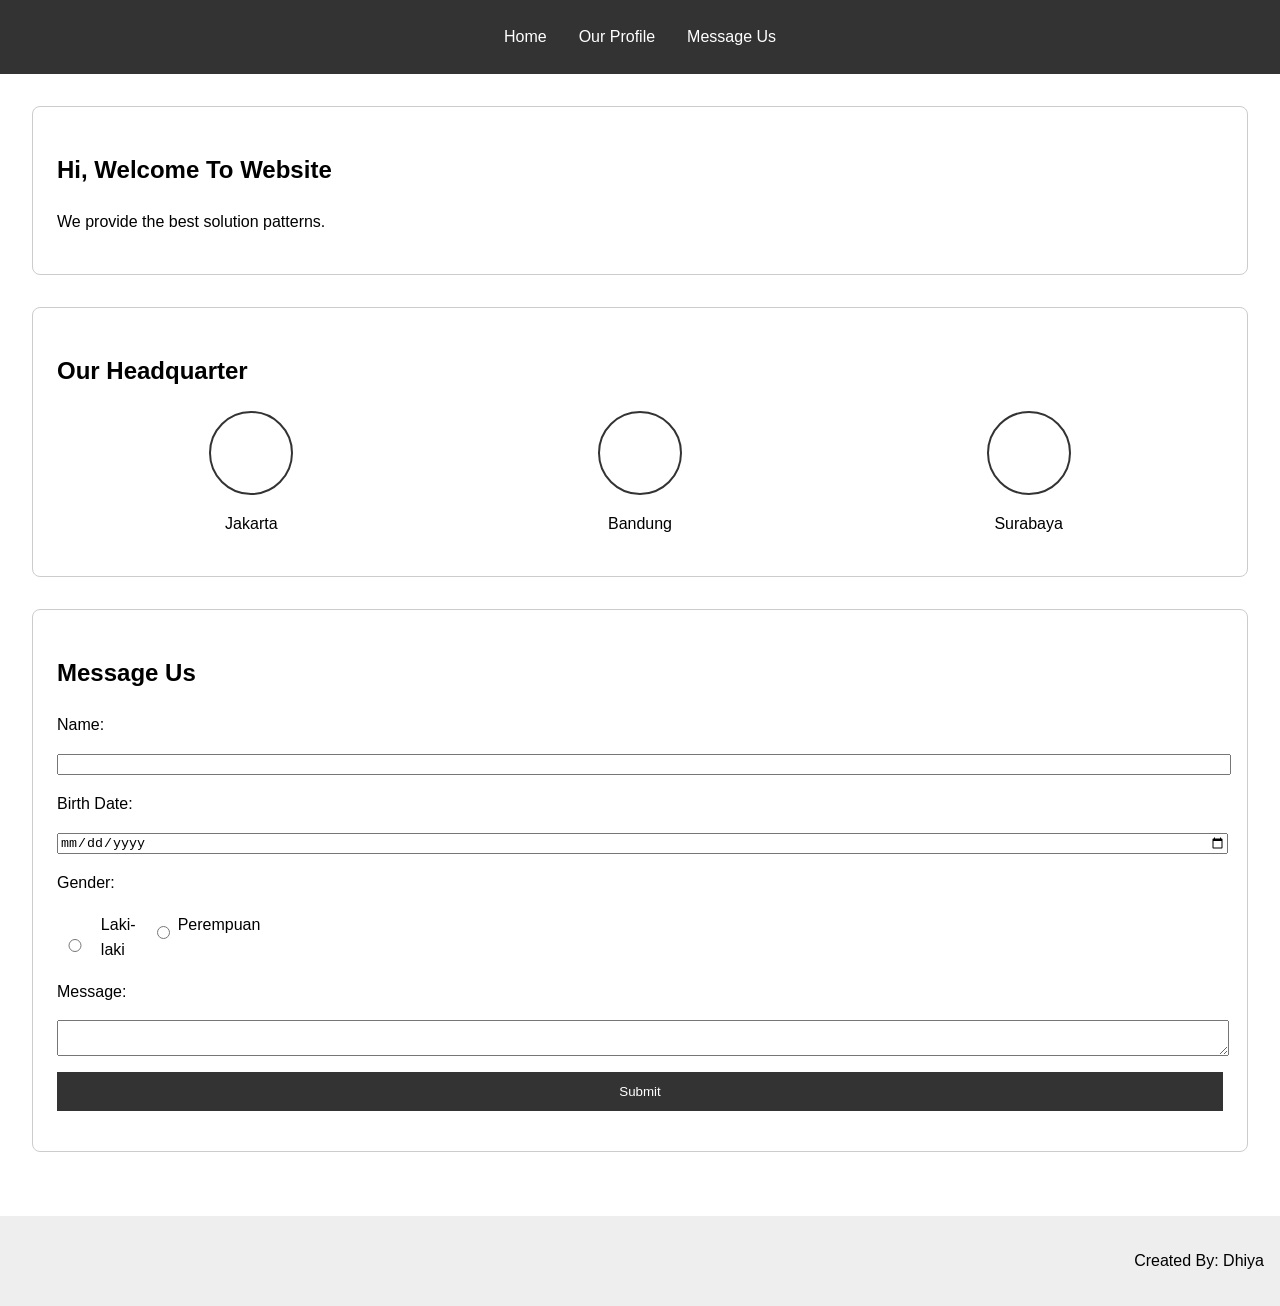
==== index.html @ 2ee59a2a "Tugas pertama RevoU" ====
<!DOCTYPE html>
<html lang="id">
<head>
    <meta charset="UTF-8">
    <meta name="viewport" content="width=device-width, initial-scale=1.0">
    <title>Hi, Welcome</title>
    <link rel="stylesheet" href="css/style.css">
</head>
<body>
    <header>
        <nav>
            <ul>
                <li><a href="index.html">Home</a></li>
                <li><a href="profile.html">Our Profile</a></li>
                <li><a href="#">Message Us</a></li>
            </ul>
        </nav>
    </header>

    <main>
        <section class="welcome-section">
            <h1 id="welcomeMessage">Hi, Welcome To Website</h1>
            <p>We provide the best solution patterns.</p>
        </section>

        <section class="headquarter-section">
            <h2>Our Headquarter</h2>
            <div class="headquarter-list">
                <div class="headquarter-item">
                    <div class="circle"></div>
                    <p>Jakarta</p>
                </div>
                <div class="headquarter-item">
                    <div class="circle"></div>
                    <p>Bandung</p>
                </div>
                <div class="headquarter-item">
                    <div class="circle"></div>
                    <p>Surabaya</p>
                </div>
            </div>
        </section>

        <section class="message-section">
            <h2>Message Us</h2>
            <form id="messageForm">
                <label for="name">Name:</label>
                <input type="text" id="name" name="name" required>

                <label for="birthdate">Birth Date:</label>
                <input type="date" id="birthdate" name="birthdate" required>

                <p>Gender:</p>
                <div class="gender-group">
                    <div class="form-check">
                        <input class="form-check-input" type="radio" name="gender" id="male" value="Laki-laki" required>
                        <label class="form-check-label" for="male">Laki-laki</label>
                    </div>
                    <div class="form-check">
                        <input class="form-check-input" type="radio" name="gender" id="female" value="Perempuan">
                        <label class="form-check-label" for="female">Perempuan</label>
                    </div>
                </div>

                <label for="message">Message:</label>
                <textarea id="message" name="message" required></textarea>

                <button type="submit">Submit</button>
            </form>
            <div id="formDataDisplay"></div>
        </section>
    </main>

    <footer>
        <p>Created By: Dhiya</p>
    </footer>

    <script src="js/script.js"></script>
</body>
</html>
---- css/style.css ----
body {
    font-family: Arial, sans-serif;
    margin: 0;
    padding: 0;
    line-height: 1.6;
}

header {
    background: #333;
    color: #fff;
    padding: 1rem;
}

header nav ul {
    list-style: none;
    padding: 0;
    margin: 0;
    display: flex;
    justify-content: center;
}

header nav ul li a {
    color: #fff;
    text-decoration: none;
    padding: 0.5rem 1rem;
    display: block;
}

main {
    padding: 2rem;
}

.welcome-section, .headquarter-section, .message-section, .photo-banner, .about-us, .vision-mission {
    margin-bottom: 2rem;
    padding: 1.5rem;
    border: 1px solid #ccc;
    border-radius: 8px;
}

.headquarter-list {
    display: flex;
    justify-content: space-around;
    text-align: center;
}

.circle {
    width: 80px;
    height: 80px;
    border: 2px solid #333;
    border-radius: 50%;
    margin: 0 auto 0.5rem;
}

form label, form input, form textarea, form button {
    display: block;
    width: 100%;
    margin-bottom: 1rem;
}

.form-check {
    display: inline-flex; 
    align-items: center;
    gap: 8px; 
}

.gender-group {
    display: flex;
    gap: 20px; 
    align-items: flex-start; 
}

.form-check-input {
    margin: 0;
}

form button {
    background: #333;
    color: #fff;
    padding: 0.75rem;
    border: none;
    cursor: pointer;
}

footer {
    text-align: right;
    padding: 1rem;
    background: #eee;
}
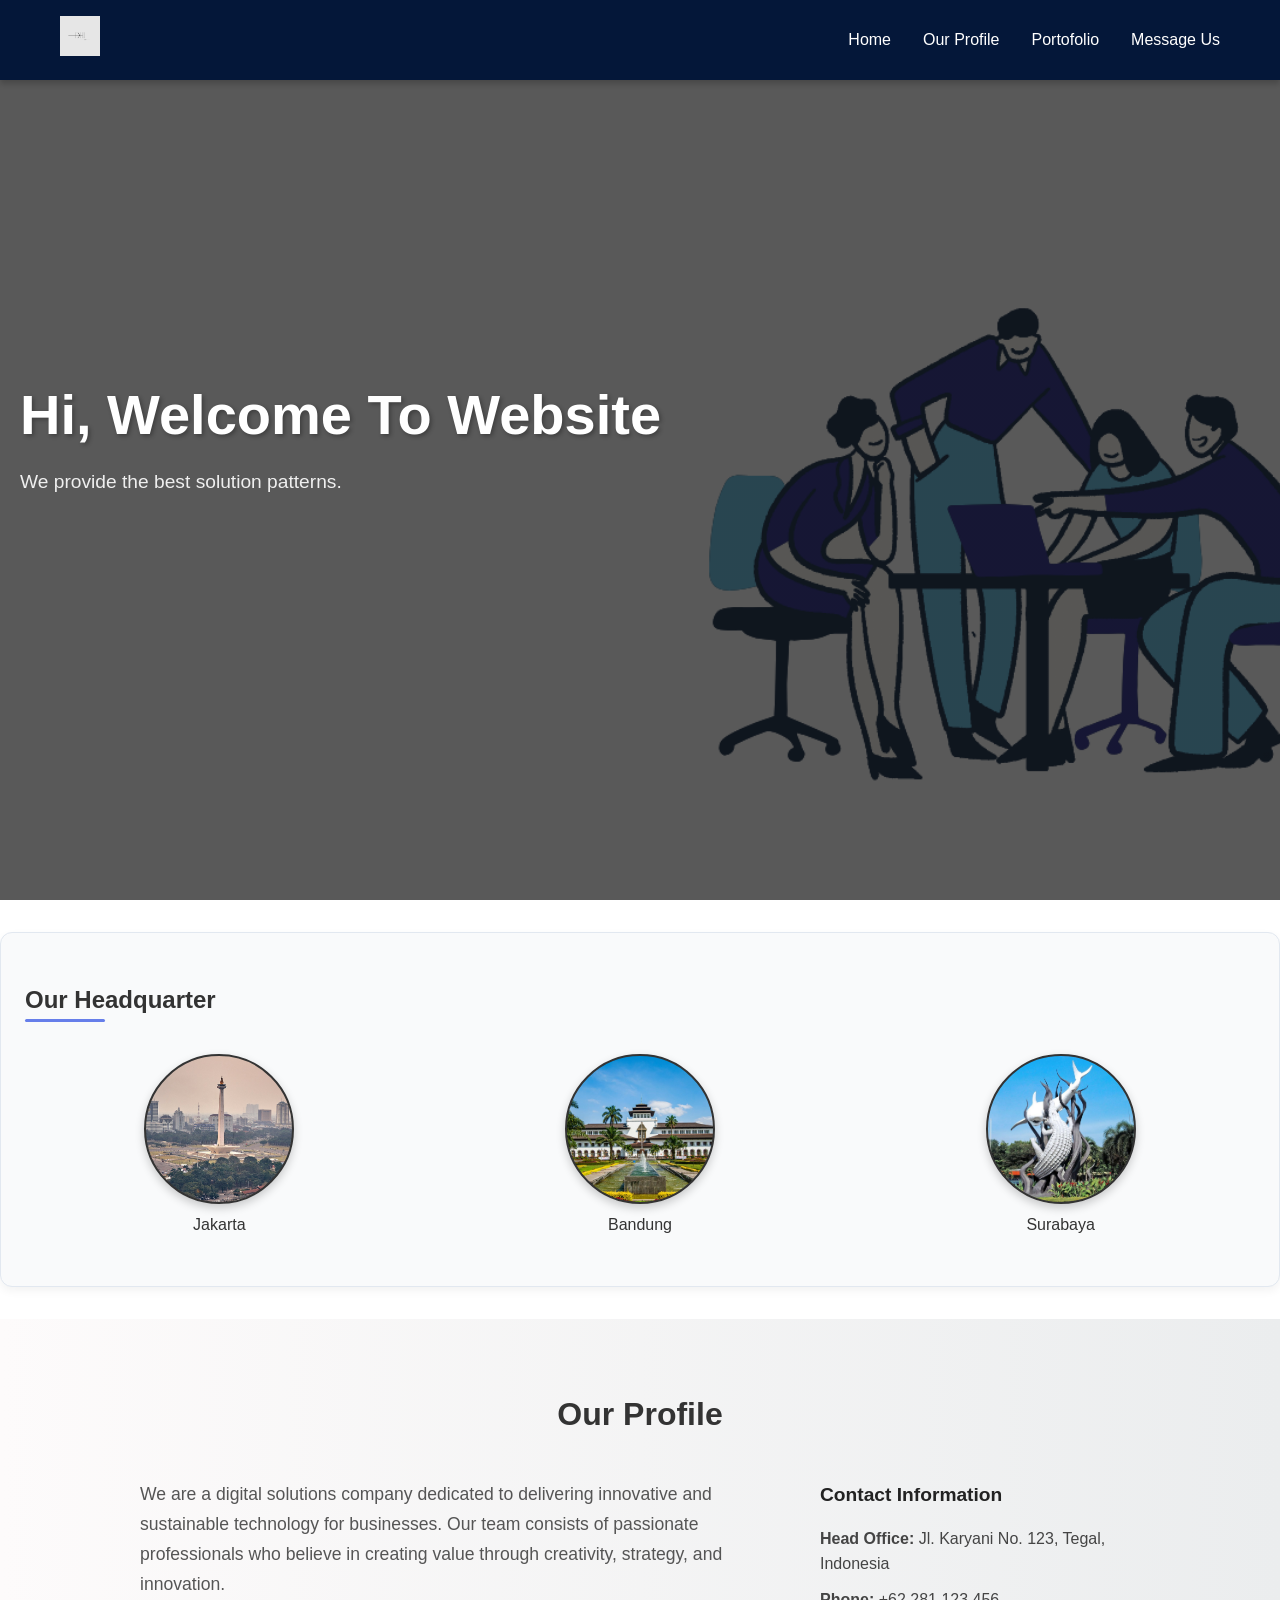
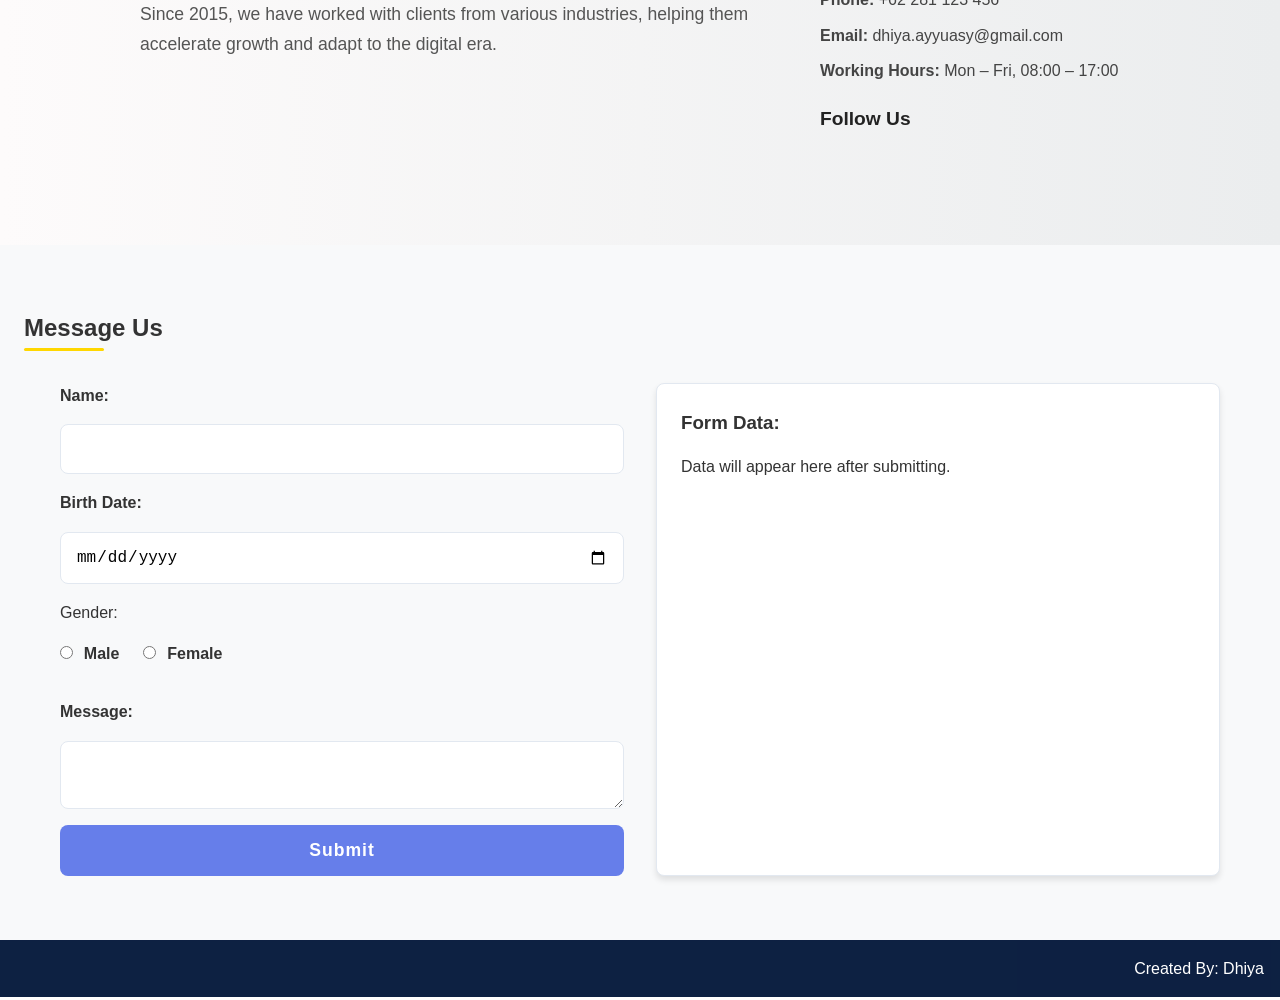
==== commit 776a1fe0: "Latest UI update" ====
--- a/index.html
+++ b/index.html
@@ -7,69 +7,137 @@
     <link rel="stylesheet" href="css/style.css">
 </head>
 <body>
-    <header>
-        <nav>
-            <ul>
+
+    <!-- Navbar -->
+    <nav class="navbar">
+        <div class="nav-container">
+            <div class="nav-logo">
+                <img src="img/logo.png">
+            </div>
+
+            <ul class="nav-menu">
                 <li><a href="index.html">Home</a></li>
-                <li><a href="profile.html">Our Profile</a></li>
+                <li><a href="#profile">Our Profile</a></li>
+                <li><a href="#">Portofolio</a></li>
                 <li><a href="#">Message Us</a></li>
             </ul>
-        </nav>
-    </header>
+        </div>
+    </nav>
 
-    <main>
-        <section class="welcome-section">
+    <!-- Welcome Section -->
+    <section id="welcome" class="welcome">
+        <div class="welcome-overlay"></div>
+        <div class="welcome-content">
             <h1 id="welcomeMessage">Hi, Welcome To Website</h1>
             <p>We provide the best solution patterns.</p>
-        </section>
+        </div>
+    </section>
 
-        <section class="headquarter-section">
-            <h2>Our Headquarter</h2>
-            <div class="headquarter-list">
-                <div class="headquarter-item">
-                    <div class="circle"></div>
-                    <p>Jakarta</p>
+    <!-- Headquarter Section -->
+    <section class="headquarter-section">
+        <h2>Our Headquarter</h2>
+        <div class="headquarter-list">
+            <div class="headquarter-item">
+                <div class="circle jakarta"></div>
+                <p>Jakarta</p>
+            </div>
+            <div class="headquarter-item">
+                <div class="circle bandung"></div>
+                <p>Bandung</p>
+            </div>
+            <div class="headquarter-item">
+                <div class="circle surabaya"></div>
+                <p>Surabaya</p>
+            </div>
+        </div>
+    </section>
+
+    <!-- Our Profile -->
+    <section id="profile" class="profile-section">
+    <div class="container">
+        <h2>Our Profile</h2>
+        <div class="profile-wrapper">
+        
+        <!-- Left: Company Info -->
+        <div class="profile-about">
+            <p>
+            We are a digital solutions company dedicated to delivering innovative 
+            and sustainable technology for businesses. Our team consists of 
+            passionate professionals who believe in creating value through 
+            creativity, strategy, and innovation.
+            </p>
+            <p>
+            Since 2015, we have worked with clients from various industries, 
+            helping them accelerate growth and adapt to the digital era.
+            </p>
+        </div>
+
+        <!-- Right: Contact Info -->
+        <div class="profile-contact">
+            <h3>Contact Information</h3>
+            <ul>
+            <li><strong>Head Office:</strong> Jl. Karyani No. 123, Tegal, Indonesia</li>
+            <li><strong>Phone:</strong> +62 281 123 456</li>
+            <li><strong>Email:</strong> dhiya.ayyuasy@gmail.com</li>
+            <li><strong>Working Hours:</strong> Mon – Fri, 08:00 – 17:00</li>
+            </ul>
+
+            <h3>Follow Us</h3>
+            <div class="social-links">
+            <a href="#"><i class="fab fa-facebook"></i></a>
+            <a href="#"><i class="fab fa-instagram"></i></a>
+            <a href="#"><i class="fab fa-linkedin"></i></a>
+            </div>
+        </div>
+
+        </div>
+    </div>
+    </section>
+
+    <!-- Form Message -->
+    <section id="message" class="message">
+    <h2>Message Us</h2>
+    <div class="container">
+        <div class="message-content">
+        
+        <!-- Kolom kiri: Form -->
+        <div class="message-form">
+            <form id="messageForm">
+            <label for="name">Name:</label>
+            <input type="text" id="name" name="name" required>
+
+            <label for="birthdate">Birth Date:</label>
+            <input type="date" id="birthdate" name="birthdate" required>
+
+            <p>Gender:</p>
+            <div class="gender-group">
+                <div class="form-check">
+                <input class="form-check-input" type="radio" name="gender" id="male" value="Male" required>
+                <label class="form-check-label" for="male">Male</label>
                 </div>
-                <div class="headquarter-item">
-                    <div class="circle"></div>
-                    <p>Bandung</p>
-                </div>
-                <div class="headquarter-item">
-                    <div class="circle"></div>
-                    <p>Surabaya</p>
+                <div class="form-check">
+                <input class="form-check-input" type="radio" name="gender" id="female" value="Female">
+                <label class="form-check-label" for="female">Female</label>
                 </div>
             </div>
-        </section>
 
-        <section class="message-section">
-            <h2>Message Us</h2>
-            <form id="messageForm">
-                <label for="name">Name:</label>
-                <input type="text" id="name" name="name" required>
+            <label for="message">Message:</label>
+            <textarea id="message" name="message" required></textarea>
 
-                <label for="birthdate">Birth Date:</label>
-                <input type="date" id="birthdate" name="birthdate" required>
+            <button type="submit">Submit</button>
+            </form>
+        </div>
 
-                <p>Gender:</p>
-                <div class="gender-group">
-                    <div class="form-check">
-                        <input class="form-check-input" type="radio" name="gender" id="male" value="Laki-laki" required>
-                        <label class="form-check-label" for="male">Laki-laki</label>
-                    </div>
-                    <div class="form-check">
-                        <input class="form-check-input" type="radio" name="gender" id="female" value="Perempuan">
-                        <label class="form-check-label" for="female">Perempuan</label>
-                    </div>
-                </div>
+        <!-- Kolom kanan: Hasil Data -->
+        <div id="formDataDisplay" class="form-result">
+            <h3>Form Data:</h3>
+            <p>Data will appear here after submitting.</p>
+        </div>
 
-                <label for="message">Message:</label>
-                <textarea id="message" name="message" required></textarea>
+        </div>
+    </div>
+    </section>
 
-                <button type="submit">Submit</button>
-            </form>
-            <div id="formDataDisplay"></div>
-        </section>
-    </main>
 
     <footer>
         <p>Created By: Dhiya</p>
--- a/css/style.css
+++ b/css/style.css
@@ -1,88 +1,374 @@
+* {
+  margin: 0;
+  padding: 0;
+  box-sizing: border-box;
+}
+
 body {
-    font-family: Arial, sans-serif;
-    margin: 0;
-    padding: 0;
-    line-height: 1.6;
-}
-
-header {
-    background: #333;
-    color: #fff;
-    padding: 1rem;
-}
-
-header nav ul {
-    list-style: none;
-    padding: 0;
-    margin: 0;
-    display: flex;
-    justify-content: center;
-}
-
-header nav ul li a {
-    color: #fff;
-    text-decoration: none;
-    padding: 0.5rem 1rem;
-    display: block;
-}
-
-main {
-    padding: 2rem;
-}
-
-.welcome-section, .headquarter-section, .message-section, .photo-banner, .about-us, .vision-mission {
-    margin-bottom: 2rem;
-    padding: 1.5rem;
-    border: 1px solid #ccc;
-    border-radius: 8px;
+  font-family: 'Arial', sans-serif;
+  line-height: 1.6;
+  color: #333;
+  background-color: #fff;
+}
+
+.container {
+  max-width: 1200px;
+  margin: 0 auto;
+  padding: 0 20px;
+}
+
+/* Navbar */
+.navbar {
+  position: fixed;
+  top: 0;
+  width: 100%;
+  background: rgba(0, 21, 56, 0.95);
+  backdrop-filter: blur(10px);
+  z-index: 1000;
+  padding: 1rem 0;
+  box-shadow: 0 4px 6px rgba(0,0,0,0.2);
+}
+
+.nav-container {
+  max-width: 1200px;
+  margin: 0 auto;
+  padding: 0 20px;
+  display: flex;
+  justify-content: space-between;
+  align-items: center;
+}
+
+.nav-logo img {
+  height: 40px;
+  transition: transform 0.3s ease;
+}
+
+.nav-logo img:hover {
+  transform: scale(1.1);
+}
+
+.nav-menu {
+  display: flex;
+  list-style: none;
+  gap: 2rem;
+}
+
+.nav-menu a {
+  color: white;
+  text-decoration: none;
+  font-weight: 500;
+  position: relative;
+  transition: color 0.3s ease;
+}
+
+.nav-menu a::after {
+  content: '';
+  position: absolute;
+  left: 0;
+  bottom: -5px;
+  width: 0;
+  height: 2px;
+  background: #ffd700;
+  transition: width 0.3s ease;
+}
+
+.nav-menu a:hover {
+  color: #ffd700;
+}
+
+.nav-menu a:hover::after {
+  width: 100%;
+}
+
+/* Welcome */
+.welcome {
+  height: 100vh;
+  background: linear-gradient(rgba(0,0,0,0.5), rgba(0,0,0,0.5)),
+              url('../img/welcome.png') no-repeat center center/cover;
+  display: flex;
+  align-items: center;
+  text-align: left;
+  color: white;
+  position: relative;
+  margin-bottom: 2rem;
+  overflow: hidden;
+}
+
+.welcome-overlay {
+  position: absolute;
+  inset: 0;
+  background: rgba(0,0,0,0.3);
+}
+
+.welcome-content {
+  position: relative;
+  z-index: 2;
+  max-width: 800px;
+  padding: 0 20px;
+  animation: fadeInUp 1.5s ease forwards;
+}
+
+.welcome-content h1 {
+  font-size: 3.5rem;
+  font-weight: bold;
+  margin-bottom: 0.5rem;
+  text-shadow: 2px 2px 4px rgba(0,0,0,0.3);
+}
+
+.welcome-content h2 {
+  font-size: 2rem;
+  font-weight: 300;
+  margin-bottom: 1.5rem;
+  color: #ffd700;
+}
+
+.welcome-content p {
+  font-size: 1.2rem;
+  margin-bottom: 2rem;
+  opacity: 0.9;
+}
+
+@keyframes fadeInUp {
+  from { opacity: 0; transform: translateY(30px); }
+  to   { opacity: 1; transform: translateY(0); }
+}
+
+/* headquarter */
+.headquarter-section {
+  margin-bottom: 2rem;
+  padding: 3rem 1.5rem;
+  border: 1px solid #e2e8f0;
+  border-radius: 12px;
+  background: #f9fafb;
+  box-shadow: 0 4px 10px rgba(0,0,0,0.05);
+}
+
+.headquarter-section h2 {
+  text-align: left;   /* sebelumnya center */
+  margin-bottom: 1rem;
+}
+
+.headquarter-section h2::after {
+  content: '';
+  display: block;
+  width: 80px;
+  height: 3px;
+  background: #667eea;
+  margin: 0;
+  border-radius: 5px;
 }
 
 .headquarter-list {
-    display: flex;
-    justify-content: space-around;
-    text-align: center;
+  display: flex;
+  justify-content: space-around;
+  text-align: center;
+  margin-top: 2rem;
+  flex-wrap: wrap;
+  gap: 2rem;
 }
 
 .circle {
-    width: 80px;
-    height: 80px;
-    border: 2px solid #333;
-    border-radius: 50%;
-    margin: 0 auto 0.5rem;
-}
-
-form label, form input, form textarea, form button {
-    display: block;
-    width: 100%;
-    margin-bottom: 1rem;
-}
-
-.form-check {
-    display: inline-flex; 
-    align-items: center;
-    gap: 8px; 
+  width: 150px;
+  height: 150px;
+  border-radius: 50%;
+  background-size: cover;
+  background-position: center;
+  border: 2px solid #333;
+  margin: 0 auto 0.5rem;
+  box-shadow: 0 4px 10px rgba(0,0,0,0.2);
+  transition: transform 0.3s ease;
+}
+
+.circle:hover {
+  transform: scale(1.1);
+}
+
+.jakarta { background-image: url('../img/Jakarta.jpg'); }
+.bandung { background-image: url('../img/bandung.jpg'); }
+.surabaya { background-image: url('../img/surabaya.jpg'); }
+
+/* Message */
+.message {
+  padding: 4rem 1.5rem;
+  background: #f8f9fa;
+}
+
+.message h2 {
+  text-align: left;
+  margin-bottom: 1rem;
+}
+
+.message h2::after {
+  content: '';
+  display: block;
+  width: 80px;
+  height: 3px;
+  background: #ffd700;
+  margin: 0;
+  border-radius: 5px;
+}
+
+.message-content {
+  display: grid;
+  grid-template-columns: 1fr 1fr;
+  gap: 2rem;
+  margin-top: 2rem;
+}
+
+.form-result {
+  background: #fff;
+  border: 1px solid #e2e8f0;
+  border-radius: 8px;
+  padding: 1.5rem;
+  box-shadow: 0 4px 6px rgba(0,0,0,0.1);
+}
+
+.form-result h3 {
+  margin-bottom: 1rem;
+  color: #333;
+}
+
+.message-item {
+  margin-bottom: 2rem;
+}
+
+.message-item h4 {
+  color: #4a5568;
+  font-size: 1.2rem;
+  margin-bottom: 0.5rem;
+}
+
+.message-item p {
+  color: #666;
+  font-size: 1.1rem;
+}
+
+.message-form form {
+  display: flex;
+  flex-direction: column;
+  gap: 1rem;
+}
+
+.message-form label {
+  font-weight: bold;
+  color: #333;
+}
+
+.message-form input,
+.message-form textarea {
+  padding: 15px;
+  border: 1px solid #e2e8f0;
+  border-radius: 8px;
+  font-size: 1rem;
+  transition: border-color 0.3s ease, box-shadow 0.3s ease;
+}
+
+.message-form input:focus,
+.message-form textarea:focus {
+  outline: none;
+  border-color: #667eea;
+  box-shadow: 0 0 5px rgba(102,126,234,0.4);
 }
 
 .gender-group {
-    display: flex;
-    gap: 20px; 
-    align-items: flex-start; 
+  display: flex;
+  gap: 1.5rem;
+  margin-bottom: 1rem;
+  align-items: center;
 }
 
 .form-check-input {
-    margin: 0;
-}
-
-form button {
-    background: #333;
-    color: #fff;
-    padding: 0.75rem;
-    border: none;
-    cursor: pointer;
+  margin-right: 0.4rem;
+}
+
+.message-form button {
+  background: #667eea;
+  color: white;
+  padding: 15px;
+  border: none;
+  border-radius: 8px;
+  font-size: 1.1rem;
+  cursor: pointer;
+  font-weight: bold;
+  letter-spacing: 1px;
+  transition: background 0.3s ease, transform 0.1s ease;
+}
+
+.message-form button:hover {
+  background: #5a67d8;
+}
+
+.message-form button:active {
+  transform: scale(0.98);
+}
+
+/* Profile */
+.profile-section {
+  padding: 70px 20px;
+  background: linear-gradient(to right, #fdfbfb, #ebedee);
+}
+
+.profile-section h2 {
+  text-align: center;
+  font-size: 2rem;
+  margin-bottom: 40px;
+  color: #333;
+}
+
+.profile-wrapper {
+  display: grid;
+  grid-template-columns: 2fr 1fr;
+  gap: 40px;
+  max-width: 1000px;
+  margin: 0 auto;
+}
+
+.profile-about {
+  font-size: 1.1rem;
+  line-height: 1.7;
+  color: #555;
+}
+
+.profile-contact h3 {
+  margin-bottom: 15px;
+  font-size: 1.2rem;
+  color: #222;
+}
+
+.profile-contact ul {
+  list-style: none;
+  padding: 0;
+  margin-bottom: 20px;
+}
+
+.profile-contact li {
+  margin-bottom: 10px;
+  color: #444;
+  font-size: 1rem;
+}
+
+.social-links a {
+  display: inline-block;
+  margin-right: 12px;
+  font-size: 1.5rem;
+  color: #555;
+  transition: 0.3s;
+}
+
+.social-links a:hover {
+  color: #0077b6;
+  transform: scale(1.1);
+}
+
+@media (max-width: 768px) {
+  .profile-wrapper {
+    grid-template-columns: 1fr;
+  }
 }
 
 footer {
     text-align: right;
     padding: 1rem;
-    background: #eee;
-}+    background: rgba(0, 21, 56, 0.95);
+    color: #ffff;
+}
